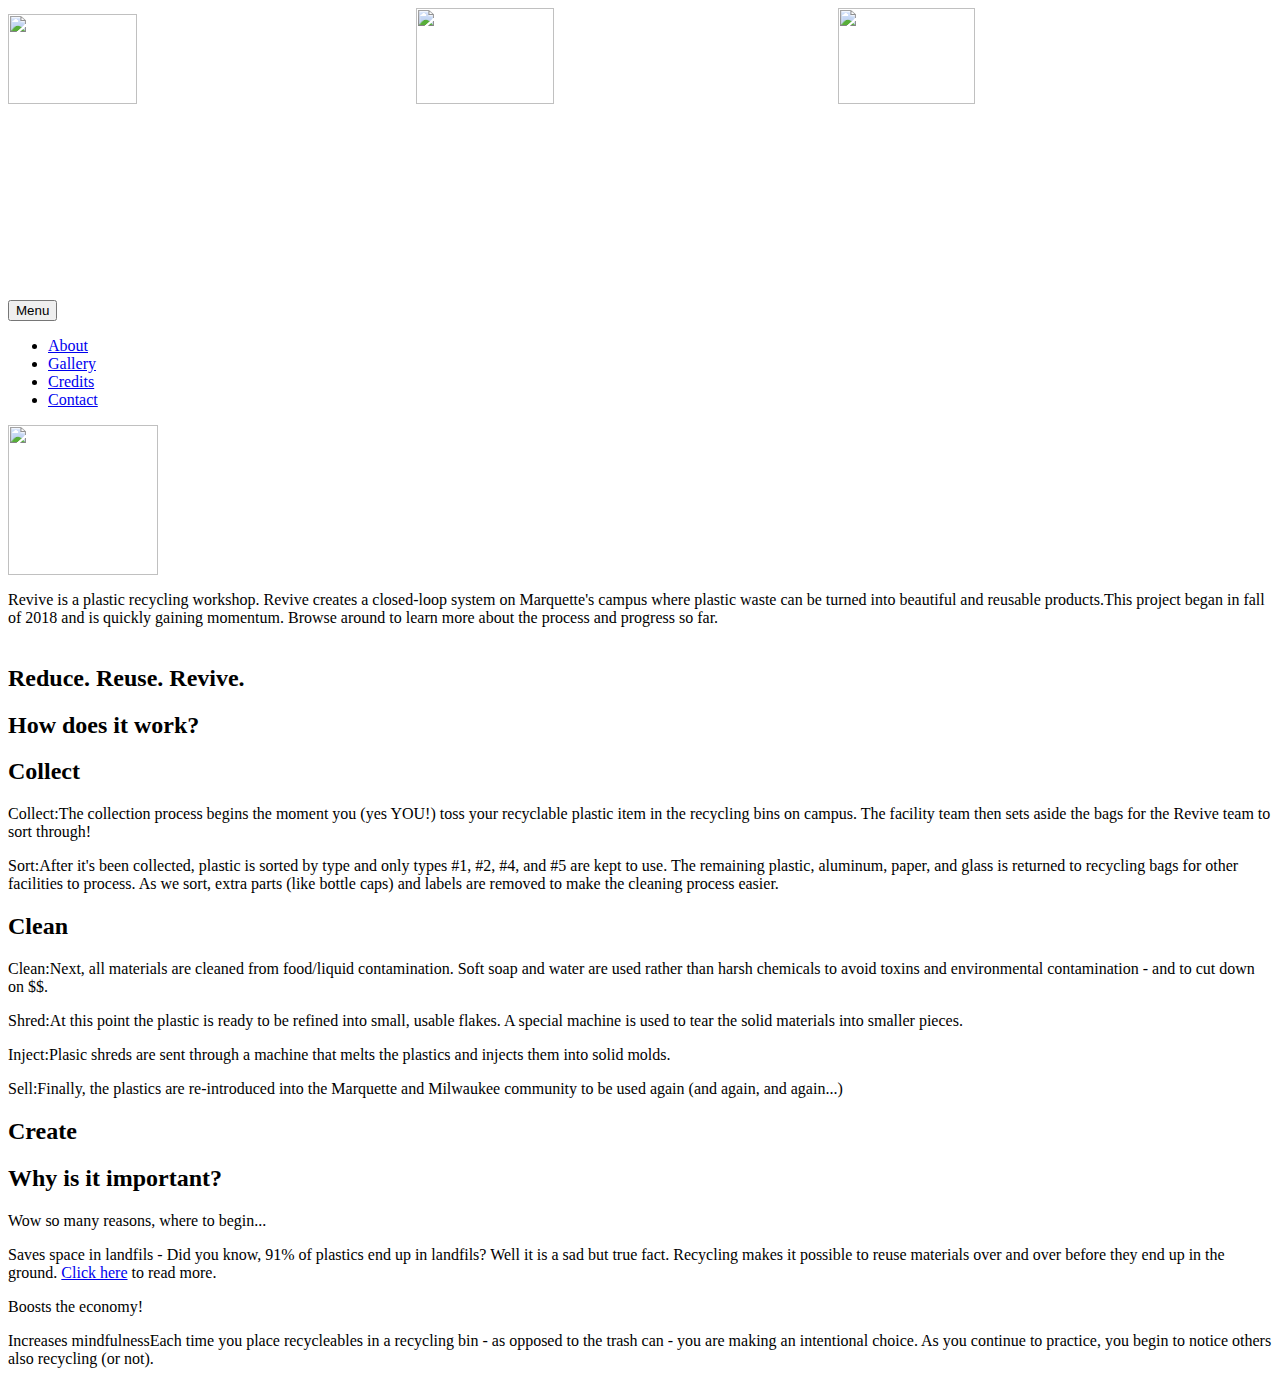
==== index.html @ 665ba40f "linked to external CSS file" ====
<html>
 <head>
	<title>Revive</title>
		<!-- link to main stylesheet -->
		<link rel="stylesheet" type="text/css" href="/css/main.css">
	</head>
	
<meta http-equiv="Content-type" content="text/html;charset=UTF-8">
<meta name="viewport" content="width=device-width, initial-scale=1">
<body>
  
  <div id=backdrop>
    <img src = "http://clipart-library.com/images/Lcd5e8G6i.png" width=32%>
     <img src = "https://cdn.mscdirect.com/global/images/ProductImages/7313828-21.jpg" width=33%>
     <img src = "https://i.pinimg.com/originals/68/07/8d/68078d151c1344f306edef60a94164cf.png" width=33%>
  </div>
  
<div class="grid-container">
<div id=links>
  <button id=button>Menu</button>
  <span id = menu>
  <ul>
    <li><a href="#">About</a></li>
    <li><a href="#">Gallery</a></li>
    <li><a href="#">Credits</a></li>
    <li><a href="#">Contact</a></li>
  </ul>
  </span>
</div>

 <div id=intro>
  <img src ="/revive_cutout.png" height=150px>
  <p>Revive is a plastic recycling workshop.  Revive creates a closed-loop system on Marquette's campus where plastic waste can be turned into beautiful and reusable products.This project began in fall of 2018 and is quickly gaining momentum. Browse around to learn more about the process and progress so far. <br><br></p>
  </div>
  <div id=memo><h2>Reduce. Reuse. Revive.</h2></div>
  <div id=details>
  <h2>How does it work?</h2>
  </div>
  <div id=collect-image></div>
  <div id = collect-title><h2>Collect</h2></div>
  <div id=collect-info><p><span class=callout>Collect:</span>The collection process begins the moment you (yes YOU!) toss your recyclable plastic item in the recycling bins on campus. The facility team then sets aside the bags for the Revive team to sort through! </p>
  <p><span class=callout>Sort:</span>After it's been collected, plastic is sorted by type and only types #1, #2, #4, and #5 are kept to use.  The remaining plastic, aluminum, paper, and glass is returned to recycling bags for other facilities to process.  As we sort, extra parts (like bottle caps) and labels are removed to make the cleaning process easier.</p>
  </div>
  <div id=spacing1></div>
  <div id=clean-title><h2>Clean</h2></div>
  <div id=clean-image></div>
  <div id=clean-info>
   <p><span class=callout>Clean:</span>Next, all materials are cleaned from food/liquid contamination. Soft soap and water are used rather than harsh chemicals to avoid toxins and environmental contamination - and to cut down on $$.  </p>
    <p><span class=callout>Shred:</span>At this point the plastic is ready to be refined into small, usable flakes. A special machine is used to tear the solid materials into smaller pieces.</p>
    </div>
  <div id=spacing2></div>
    <div id=create-info>
    <p><span class=callout>Inject:</span>Plasic shreds are sent through a machine that melts the plastics and injects them into solid molds.</p>
   <p><span class=callout>Sell:</span>Finally, the plastics are re-introduced into the Marquette and Milwaukee community to be used again (and again, and again...)</p>
    </div>
   <div id=create-title><h2>Create</h2></div>
  <div id=create-image></div>
  
<div id=why>
  <h2>Why is it important?</h2>
  <p>Wow so many reasons, where to begin...</p>
  <p class=reasons><span class = callout>Saves space in landfils</span> - Did you know, 91% of plastics end up in landfils? Well it is a sad but true fact. Recycling makes it possible to reuse materials over and over before they end up in the ground. <a href = #>Click here</a> to read more. </p>
  <p class=reasons><span class = callout>Boosts the economy!</span></p>
  <p class=reasons><span class = callout>Increases mindfulness</span>Each time you place recycleables in a recycling bin - as opposed to the trash can - you are making an intentional choice. As you continue to practice, you begin to notice others also recycling (or not).</p>
  </div>
</body>
  </div>

    
  <script>
  var Toggle = document.getElementById("button");
var menu = document.getElementById("menu");
menu.className = "menu-before";

var show = function() {
	menu.className = "menu-after";
}
var hide = function() {
	menu.className = "menu-before";
}

Toggle.addEventListener("click", show);
Toggle.addEventListener("dblclick", hide);
  
  </script>
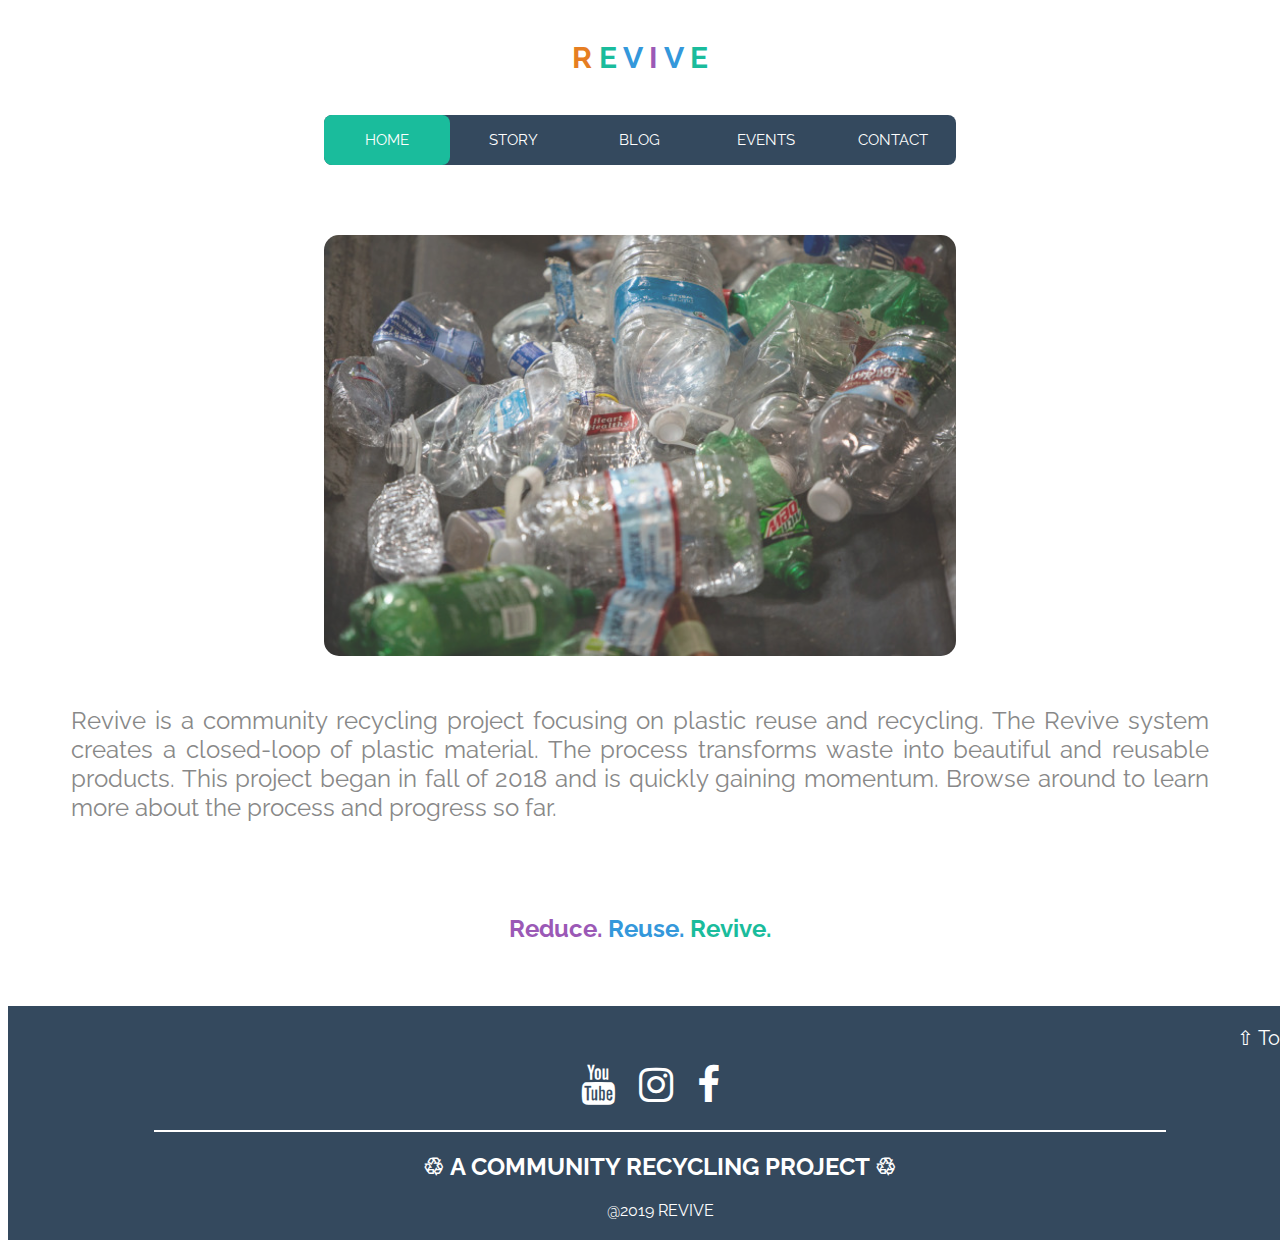
==== commit e80152dd: "Update index.html" ====
--- a/index.html
+++ b/index.html
@@ -1,85 +1,54 @@
 <html>
  <head>
 	<title>Revive</title>
-		<!-- link to main stylesheet -->
-		<link rel="stylesheet" type="text/css" href="/css/main.css">
-	</head>
-	
-<meta http-equiv="Content-type" content="text/html;charset=UTF-8">
-<meta name="viewport" content="width=device-width, initial-scale=1">
-<body>
-  
-  <div id=backdrop>
-    <img src = "http://clipart-library.com/images/Lcd5e8G6i.png" width=32%>
-     <img src = "https://cdn.mscdirect.com/global/images/ProductImages/7313828-21.jpg" width=33%>
-     <img src = "https://i.pinimg.com/originals/68/07/8d/68078d151c1344f306edef60a94164cf.png" width=33%>
+	 <meta http-equiv="Content-type" content="text/html;charset=UTF-8">
+	<meta name="viewport" content="width=device-width, initial-scale=1">
+	<link rel="stylesheet" href="https://cdnjs.cloudflare.com/ajax/libs/font-awesome/4.7.0/css/font-awesome.min.css">
+	<!-- link to main stylesheet -->
+	<link rel="stylesheet" type="text/css" href="/CSS/main.css">
+	<link rel="stylesheet" type="text/css" href="/CSS/home.css">
+</head>
+
+<body>  
+<div id=links>
+  <h1 id=site-head>
+    <span class=orn>R</span>
+    <span class=green>E</span>
+    <span class=blu>V</span>
+    <span class=purp>I</span>
+    <span class=blu>V</span>
+    <span class=green>E</span></h1>
+  <nav>
+	  <a href="https://reviveplastics.github.io/">Home</a>
+	  <a href="#">Story</a>
+	  <a href="#">Blog</a>
+	  <a href="#">Events</a>
+	  <a href="#">Contact</a>
+	  <div class="animation start-home"></div>
+  </nav>
+</div>
+<div id=main>
+	<div>
+    	<img id="homePicture" src="/pictures/plastic.jpg">
+  	</div>
+ <div id=intro>
+  <p>Revive is a community recycling project focusing on plastic reuse and recycling.  The Revive system creates a closed-loop of plastic material. The process transforms waste into beautiful and reusable products. This project began in fall of 2018 and is quickly gaining momentum. Browse around to learn more about the process and progress so far. <br><br></p>
   </div>
-  
-<div class="grid-container">
-<div id=links>
-  <button id=button>Menu</button>
-  <span id = menu>
-  <ul>
-    <li><a href="#">About</a></li>
-    <li><a href="#">Gallery</a></li>
-    <li><a href="#">Credits</a></li>
-    <li><a href="#">Contact</a></li>
-  </ul>
-  </span>
-</div>
-
- <div id=intro>
-  <img src ="/revive_cutout.png" height=150px>
-  <p>Revive is a plastic recycling workshop.  Revive creates a closed-loop system on Marquette's campus where plastic waste can be turned into beautiful and reusable products.This project began in fall of 2018 and is quickly gaining momentum. Browse around to learn more about the process and progress so far. <br><br></p>
+  <div id=slogan><h2><span class=purp>Reduce.</span><span class=blu> Reuse.</span><span class=green> Revive.</span></h2></div>
+ <div>   
+<div id=foot>
+  <div id=to-top>
+    <a href="#links">&#8679; Top</a>
   </div>
-  <div id=memo><h2>Reduce. Reuse. Revive.</h2></div>
-  <div id=details>
-  <h2>How does it work?</h2>
+  <div id=connect>
+    <a href="#"><i class="fa fa-youtube"></i></a>
+    <a href="#"><i class = "fa fa-instagram"></i></a>
+    <a href="#"><i class = "fa fa-facebook"></i></a>
+    <a href="#"><i></i></a>
   </div>
-  <div id=collect-image></div>
-  <div id = collect-title><h2>Collect</h2></div>
-  <div id=collect-info><p><span class=callout>Collect:</span>The collection process begins the moment you (yes YOU!) toss your recyclable plastic item in the recycling bins on campus. The facility team then sets aside the bags for the Revive team to sort through! </p>
-  <p><span class=callout>Sort:</span>After it's been collected, plastic is sorted by type and only types #1, #2, #4, and #5 are kept to use.  The remaining plastic, aluminum, paper, and glass is returned to recycling bags for other facilities to process.  As we sort, extra parts (like bottle caps) and labels are removed to make the cleaning process easier.</p>
-  </div>
-  <div id=spacing1></div>
-  <div id=clean-title><h2>Clean</h2></div>
-  <div id=clean-image></div>
-  <div id=clean-info>
-   <p><span class=callout>Clean:</span>Next, all materials are cleaned from food/liquid contamination. Soft soap and water are used rather than harsh chemicals to avoid toxins and environmental contamination - and to cut down on $$.  </p>
-    <p><span class=callout>Shred:</span>At this point the plastic is ready to be refined into small, usable flakes. A special machine is used to tear the solid materials into smaller pieces.</p>
-    </div>
-  <div id=spacing2></div>
-    <div id=create-info>
-    <p><span class=callout>Inject:</span>Plasic shreds are sent through a machine that melts the plastics and injects them into solid molds.</p>
-   <p><span class=callout>Sell:</span>Finally, the plastics are re-introduced into the Marquette and Milwaukee community to be used again (and again, and again...)</p>
-    </div>
-   <div id=create-title><h2>Create</h2></div>
-  <div id=create-image></div>
-  
-<div id=why>
-  <h2>Why is it important?</h2>
-  <p>Wow so many reasons, where to begin...</p>
-  <p class=reasons><span class = callout>Saves space in landfils</span> - Did you know, 91% of plastics end up in landfils? Well it is a sad but true fact. Recycling makes it possible to reuse materials over and over before they end up in the ground. <a href = #>Click here</a> to read more. </p>
-  <p class=reasons><span class = callout>Boosts the economy!</span></p>
-  <p class=reasons><span class = callout>Increases mindfulness</span>Each time you place recycleables in a recycling bin - as opposed to the trash can - you are making an intentional choice. As you continue to practice, you begin to notice others also recycling (or not).</p>
-  </div>
-</body>
-  </div>
-
-    
-  <script>
-  var Toggle = document.getElementById("button");
-var menu = document.getElementById("menu");
-menu.className = "menu-before";
-
-var show = function() {
-	menu.className = "menu-after";
-}
-var hide = function() {
-	menu.className = "menu-before";
-}
-
-Toggle.addEventListener("click", show);
-Toggle.addEventListener("dblclick", hide);
-  
-  </script>
+  <div class=line></div>
+  <h2>&#9842; A COMMUNITY RECYCLING PROJECT &#9842; </h2>
+  @2019 REVIVE
+ </div>
+   
+ </body>
--- a/CSS/main.css
+++ b/CSS/main.css
@@ -0,0 +1,139 @@
+/* Important styles */
+@import url(https://fonts.googleapis.com/css?family=Raleway);
+@import url('https://fonts.googleapis.com/css?family=Lobster');
+@import url('https://fonts.googleapis.com/css?family=Cute+Font|Freckle+Face|Gugi|Monoton|Special+Elite');
+
+::-webkit-scrollbar { 
+    display: none; 
+}
+
+body { 
+  color: #555; 
+  text-align:center;
+  padding:0px;
+  font-family: "raleway", helvetica;
+}
+nav {
+	margin: 27px auto 0;
+	position: relative;
+	width: 50%;
+	height: 50px;
+	background-color: #34495e;
+	border-radius: 8px;
+	font-size: 0;
+}
+nav a {
+	line-height: 50px;
+	height: 100%;
+	font-size: 15px;
+	display: inline-block;
+	position: relative;
+	z-index: 1;
+	text-decoration: none;
+	text-transform: uppercase;
+	text-align: center;
+	color: white;
+	cursor: pointer;
+}
+nav .animation {
+	position: absolute;
+	height: 100%;
+	top: 0;
+	z-index: 0;
+	transition: all .5s ease 0s;
+	border-radius: 8px;
+}
+a:nth-child(1) {
+	width: 20%;
+}
+a:nth-child(2) {
+	width: 20%;
+}
+a:nth-child(3) {
+	width: 20%;
+}
+a:nth-child(4) {
+	width: 20%;
+}
+a:nth-child(5) {
+	width: 20%;
+}
+nav .start-home, a:nth-child(1):hover~.animation {
+	width:20%;
+	left: 0;
+	background-color: #1abc9c;
+}
+nav .start-about, a:nth-child(2):hover~.animation {
+	width:20%;
+	left: 20%;
+	background-color: #e74c3c;
+}
+nav .start-blog, a:nth-child(3):hover~.animation {
+	width:20%;
+	left:40%;
+	background-color: #3498db;
+}
+nav .start-portefolio, a:nth-child(4):hover~.animation {
+	width:20%;
+	left: 60%;
+	background-color: #9b59b6;
+}
+nav .start-contact, a:nth-child(5):hover~.animation {
+	width:20%;
+	left:80%;
+	background-color: #e67e22;
+}
+#main{
+  /*all main content here*/
+  margin-top:50px;
+}
+#foot{
+  width:100%;
+  background-color:#34495e;
+  color:white;
+  padding:20px;
+}
+#foot a{
+  color:white;
+  font-size:20px;
+  text-decoration:none;
+}
+#connect i{
+  font-size:40px;
+  padding:15px 10px 15px 10px;
+}
+.line{
+  height:2px;
+  width:80%;
+  margin:10px 10% 10px 10%;
+  background-color:white;
+}
+#to-top{
+  text-align:right;
+  font-size:30px;
+}
+h1 {
+	text-align: center;
+	margin: 40px 0 40px;
+	text-align: center;
+	font-size: 30px;
+	color: #34495e;
+}
+
+p{ 
+  font-size: 1.5em;
+  margin:0% 5%;
+  text-align: justify; 
+  color: #888; }
+.purp{
+  color:#9b59b6;
+}
+.orn{
+  color:#e67e22;
+}
+.green{
+  color:#1abc9c;
+}
+.blu{
+  color:#3498db;
+}
--- a/CSS/home.css
+++ b/CSS/home.css
@@ -0,0 +1,9 @@
+#homePicture{
+  margin:20px 0 50px;
+  opacity:.8;
+  width:50%;
+  border-radius:15px;
+}
+#slogan{
+  margin:5%;
+}
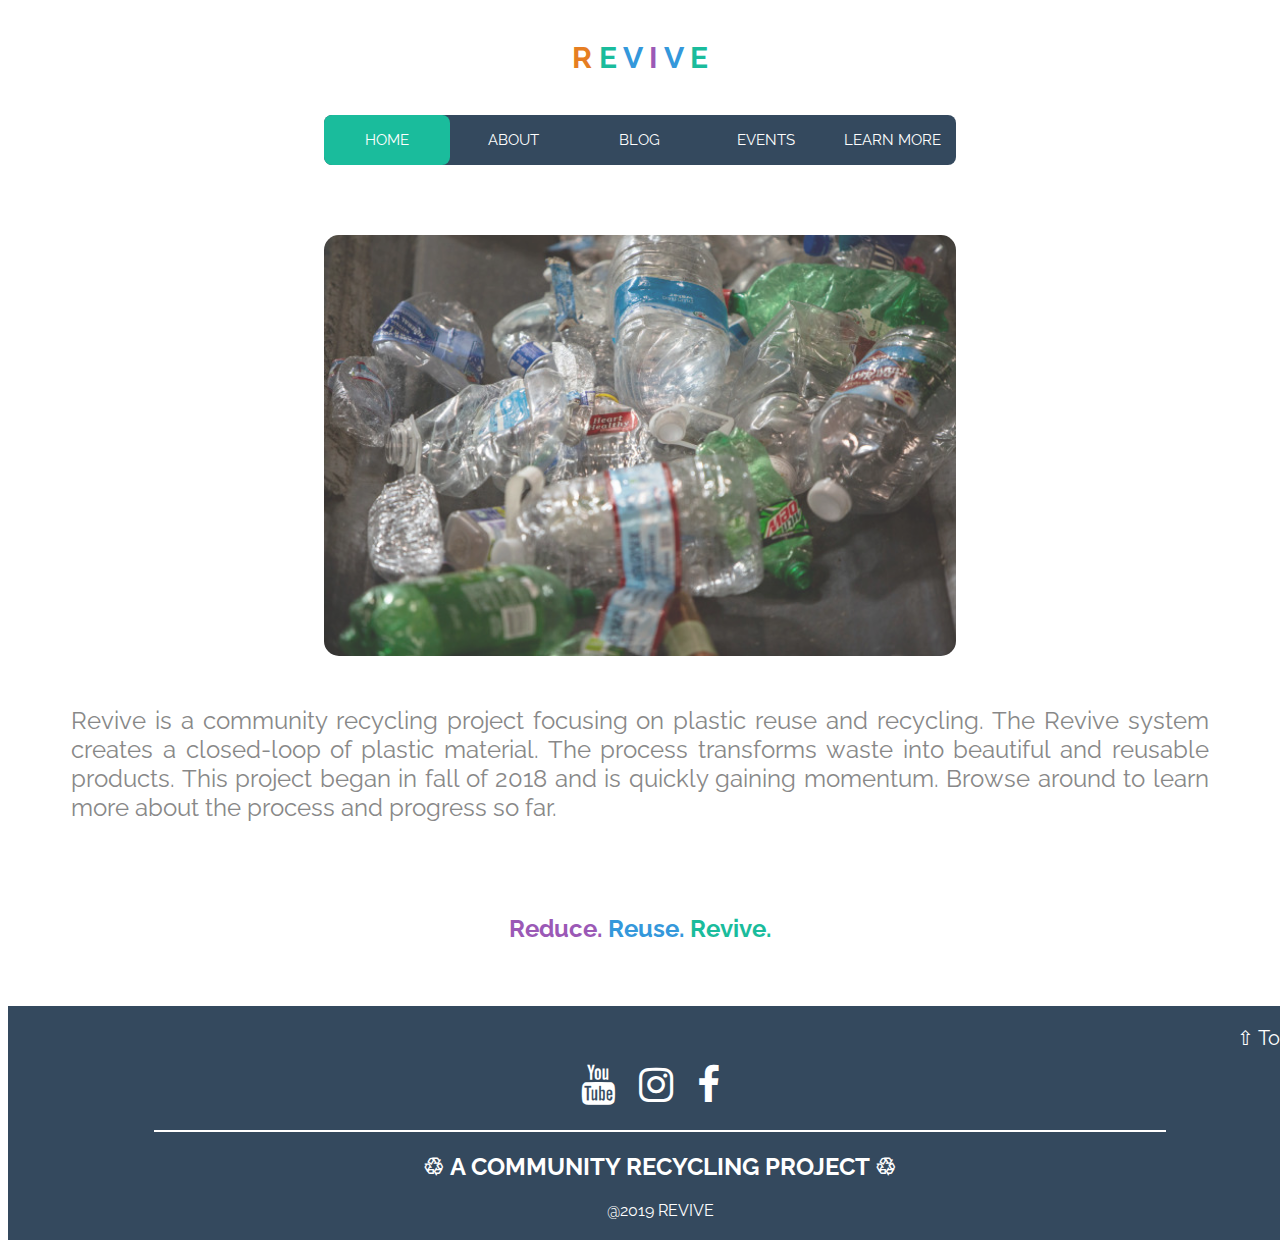
==== commit 9eb253d4: "Update index.html" ====
--- a/index.html
+++ b/index.html
@@ -20,10 +20,10 @@
     <span class=green>E</span></h1>
   <nav>
 	  <a href="https://reviveplastics.github.io/">Home</a>
-	  <a href="#">Story</a>
-	  <a href="#">Blog</a>
-	  <a href="#">Events</a>
-	  <a href="#">Contact</a>
+	  <a href="about.html">About</a>
+	  <a href="blog.html">Blog</a>
+	  <a href="events.html">Events</a>
+	  <a href="learn-more.html">Learn More</a>
 	  <div class="animation start-home"></div>
   </nav>
 </div>
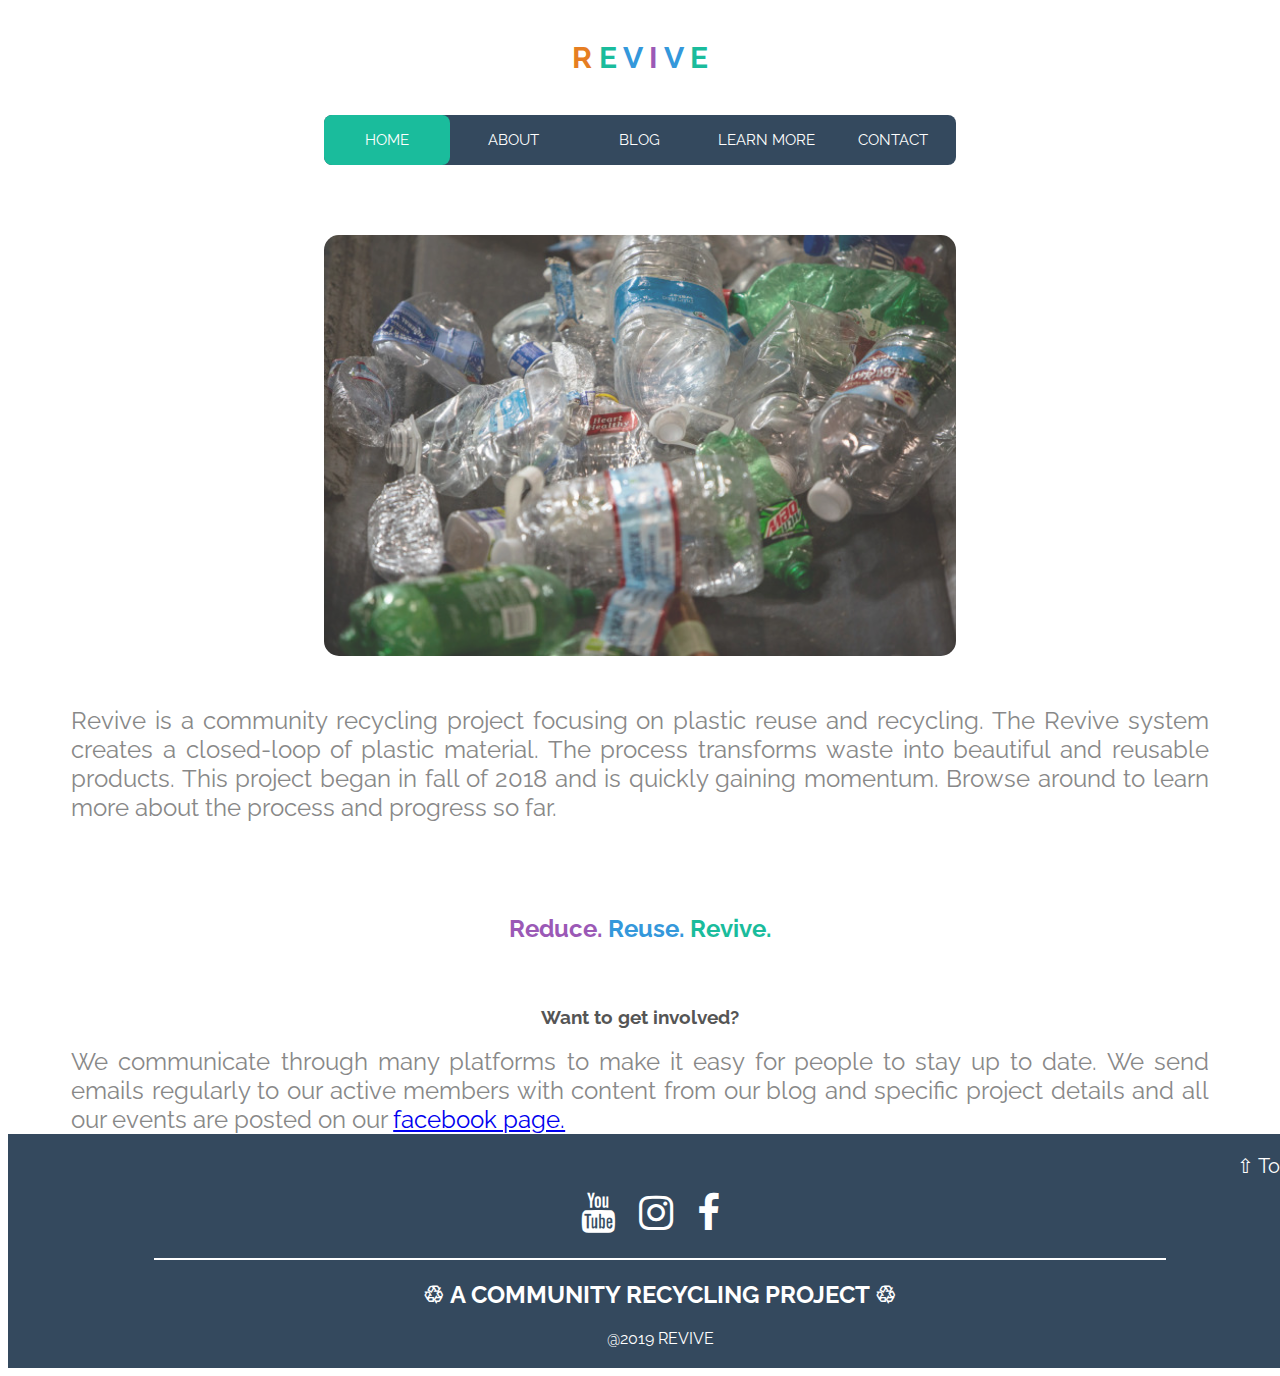
==== commit 78cb9f28: "added info for involvement and fb link" ====
--- a/index.html
+++ b/index.html
@@ -22,20 +22,25 @@
 	  <a href="https://reviveplastics.github.io/">Home</a>
 	  <a href="about.html">About</a>
 	  <a href="blog.html">Blog</a>
-	  <a href="events.html">Events</a>
 	  <a href="learn-more.html">Learn More</a>
+    	  <a href="contact.html">Contact</a>
 	  <div class="animation start-home"></div>
   </nav>
 </div>
 <div id=main>
 	<div>
-    	<img id="homePicture" src="/pictures/plastic.jpg">
+    		<img id="homePicture" src="/pictures/plastic.jpg">
   	</div>
  <div id=intro>
-  <p>Revive is a community recycling project focusing on plastic reuse and recycling.  The Revive system creates a closed-loop of plastic material. The process transforms waste into beautiful and reusable products. This project began in fall of 2018 and is quickly gaining momentum. Browse around to learn more about the process and progress so far. <br><br></p>
+  	<p>Revive is a community recycling project focusing on plastic reuse and recycling.  The Revive system creates a closed-loop of plastic material. The process transforms waste into beautiful and reusable products. This project began in fall of 2018 and is quickly gaining momentum. Browse around to learn more about the process and progress so far. <br><br></p>
   </div>
-  <div id=slogan><h2><span class=purp>Reduce.</span><span class=blu> Reuse.</span><span class=green> Revive.</span></h2></div>
- <div>   
+  <div id=slogan>
+	  <h2><span class=purp>Reduce.</span><span class=blu> Reuse.</span><span class=green> Revive.</span></h2>
+  </div>
+  <div>
+	  <h3> Want to get involved?</h3>
+	  <p> We communicate through many platforms to make it easy for people to stay up to date. We send emails regularly to our active members with content from our blog and specific project details and all our events are posted on our <a href=" fb.me/reviveplasticsMU">facebook page.</a></p>
+  </div>
 <div id=foot>
   <div id=to-top>
     <a href="#links">&#8679; Top</a>
@@ -43,7 +48,7 @@
   <div id=connect>
     <a href="#"><i class="fa fa-youtube"></i></a>
     <a href="#"><i class = "fa fa-instagram"></i></a>
-    <a href="#"><i class = "fa fa-facebook"></i></a>
+    <a href=" fb.me/reviveplasticsMU"><i class = "fa fa-facebook"></i></a>
     <a href="#"><i></i></a>
   </div>
   <div class=line></div>
--- a/CSS/main.css
+++ b/CSS/main.css
@@ -137,3 +137,6 @@
 .blu{
   color:#3498db;
 }
+.red{
+  color:#e74c3c;
+}
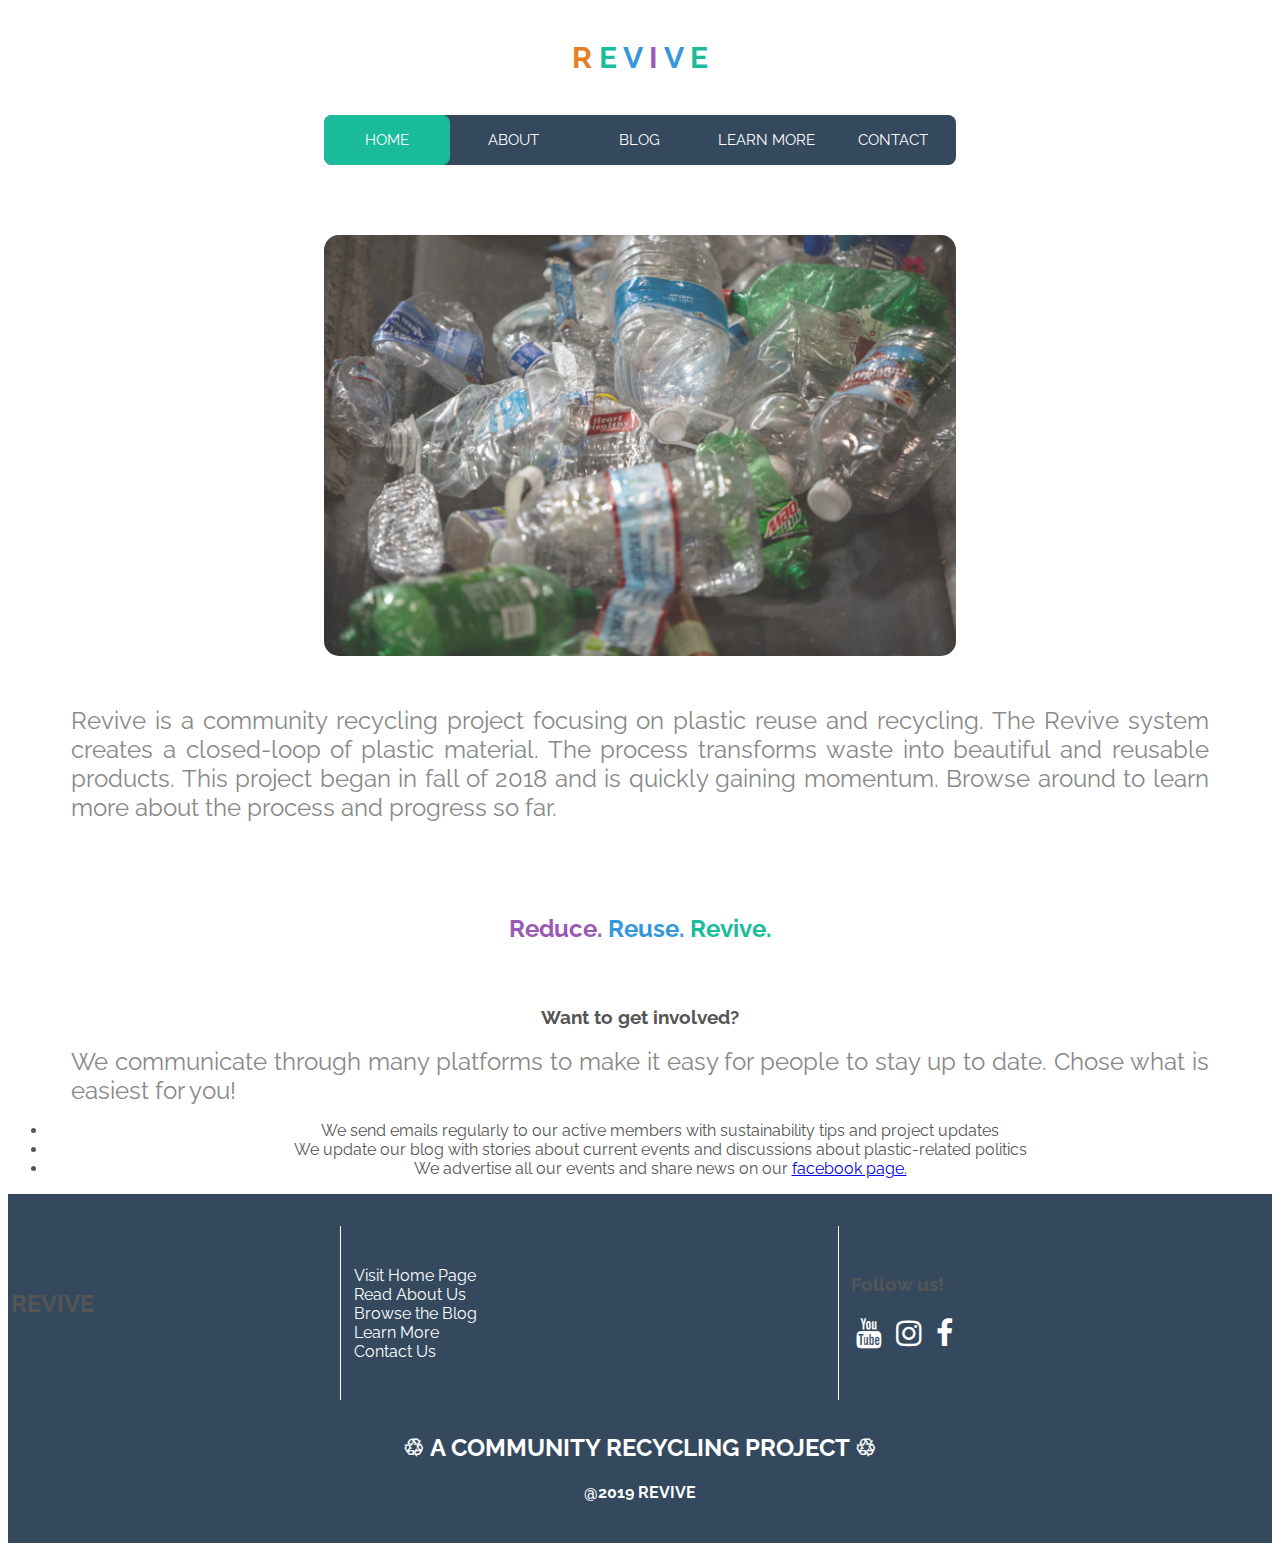
==== commit 46030d79: "updated footer and 'get involved' text" ====
--- a/index.html
+++ b/index.html
@@ -39,21 +39,43 @@
   </div>
   <div>
 	  <h3> Want to get involved?</h3>
-	  <p> We communicate through many platforms to make it easy for people to stay up to date. We send emails regularly to our active members with content from our blog and specific project details and all our events are posted on our <a href=" fb.me/reviveplasticsMU">facebook page.</a></p>
+	  <p> We communicate through many platforms to make it easy for people to stay up to date. Chose what is easiest for you! 
+		  <ul>
+			  <li>We send emails regularly to our active members with sustainability tips and project updates</li>
+			  <li>We update our blog with stories about current events and discussions about plastic-related politics</li>
+			  <li>We advertise all our events and share news on our <a href=" fb.me/reviveplasticsMU">facebook page.</a></li>
+	  	  </ul>
+	</p>
   </div>
-<div id=foot>
-  <div id=to-top>
-    <a href="#links">&#8679; Top</a>
-  </div>
-  <div id=connect>
-    <a href="#"><i class="fa fa-youtube"></i></a>
-    <a href="#"><i class = "fa fa-instagram"></i></a>
-    <a href=" fb.me/reviveplasticsMU"><i class = "fa fa-facebook"></i></a>
-    <a href="#"><i></i></a>
-  </div>
-  <div class=line></div>
-  <h2>&#9842; A COMMUNITY RECYCLING PROJECT &#9842; </h2>
-  @2019 REVIVE
+ <div id=foot>
+   <br>
+  <table id=footTable>
+    <td>
+      <h2>REVIVE</h2>
+    </td>
+    <td>
+      <div class=line></div>
+    </td>
+    <td>
+      <a href="https://reviveplastics.com/">Visit Home Page</a><br>
+      <a href="https://reviveplastics.com/about.html">Read About Us</a><br>
+      <a href="https://reviveplastics.com/blog.htm">Browse the Blog</a><br>
+      <a href="https://reviveplastics.com/learn-more.html">Learn More</a><br>
+      <a href="https://reviveplastics.com/contact.html">Contact Us</a><br>
+    </td>
+    <td>
+      <div class=line></div>
+    </td>
+    <td>
+      <h3>Follow us!</h3>
+      <a href="#"><i class="fa fa-youtube"></i></a>
+      <a href="#"><i class = "fa fa-instagram"></i></a>
+      <a href="https://www.facebook.com/reviveplasticsMU/?modal=admin_todo_tour"><i class = "fa fa-facebook"></i></a>
+      </td>
+  </table>
+   <h2>&#9842; A COMMUNITY RECYCLING PROJECT &#9842; </h2>
+   <h4>@2019 REVIVE</h4>
+   <br>
  </div>
    
  </body>
--- a/CSS/main.css
+++ b/CSS/main.css
@@ -91,26 +91,23 @@
   width:100%;
   background-color:#34495e;
   color:white;
-  padding:20px;
+}
+#footTable{
+  width: 100%;
+  height:200px;
 }
 #foot a{
   color:white;
-  font-size:20px;
   text-decoration:none;
 }
-#connect i{
-  font-size:40px;
-  padding:15px 10px 15px 10px;
+#foot i{
+  font-size:30px;
+  margin:5px;
 }
 .line{
-  height:2px;
-  width:80%;
-  margin:10px 10% 10px 10%;
+  height:90%;
+  width:1px;
   background-color:white;
-}
-#to-top{
-  text-align:right;
-  font-size:30px;
 }
 h1 {
 	text-align: center;
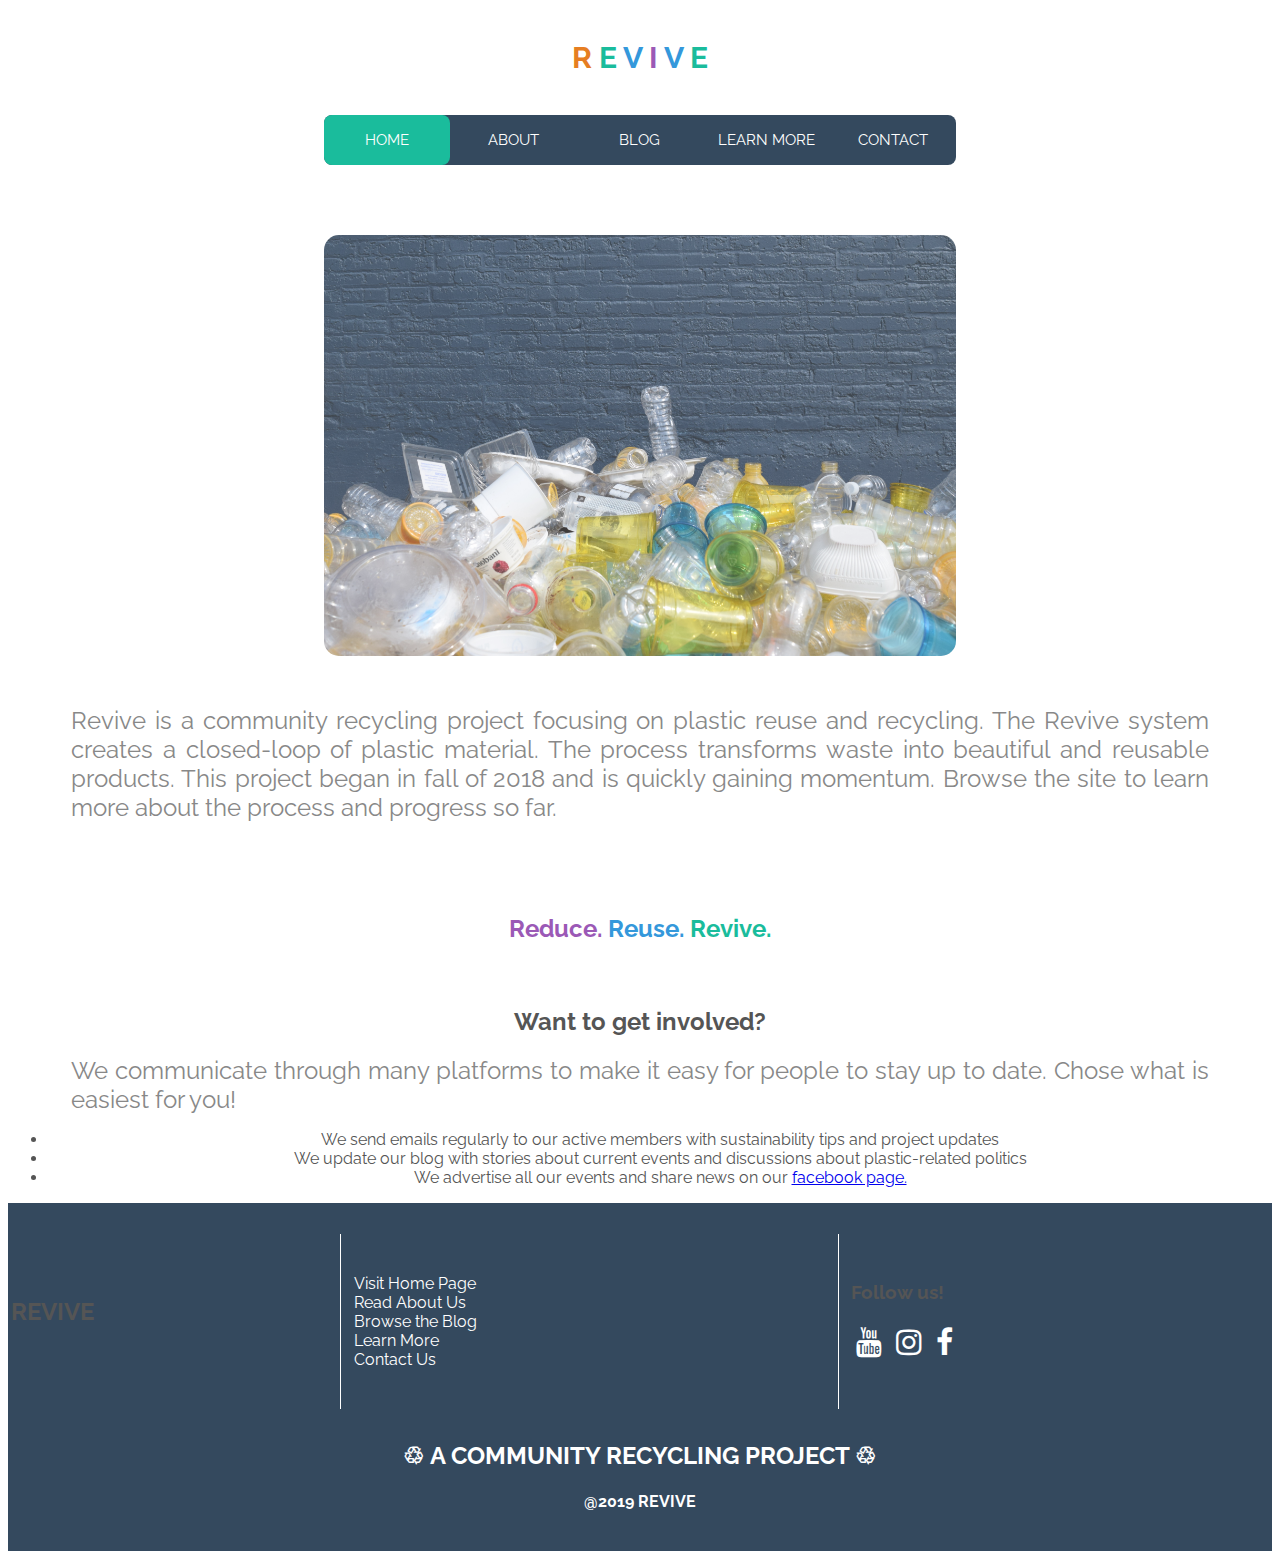
==== commit 48fdce48: "updated home page picture and verbage" ====
--- a/index.html
+++ b/index.html
@@ -29,16 +29,20 @@
 </div>
 <div id=main>
 	<div>
-    		<img id="homePicture" src="/pictures/plastic.jpg">
+    		<img id="homePicture" src="/pictures/DSC_0760.JPG">
   	</div>
  <div id=intro>
-  	<p>Revive is a community recycling project focusing on plastic reuse and recycling.  The Revive system creates a closed-loop of plastic material. The process transforms waste into beautiful and reusable products. This project began in fall of 2018 and is quickly gaining momentum. Browse around to learn more about the process and progress so far. <br><br></p>
+  	<p>Revive is a community recycling project focusing on plastic reuse and recycling.  
+		The Revive system creates a closed-loop of plastic material. 
+		The process transforms waste into beautiful and reusable products. 
+		This project began in fall of 2018 and is quickly gaining momentum. 
+		Browse the site to learn more about the process and progress so far. <br><br></p>
   </div>
   <div id=slogan>
 	  <h2><span class=purp>Reduce.</span><span class=blu> Reuse.</span><span class=green> Revive.</span></h2>
   </div>
   <div>
-	  <h3> Want to get involved?</h3>
+	  <h2> Want to get involved?</h3>
 	  <p> We communicate through many platforms to make it easy for people to stay up to date. Chose what is easiest for you! 
 		  <ul>
 			  <li>We send emails regularly to our active members with sustainability tips and project updates</li>
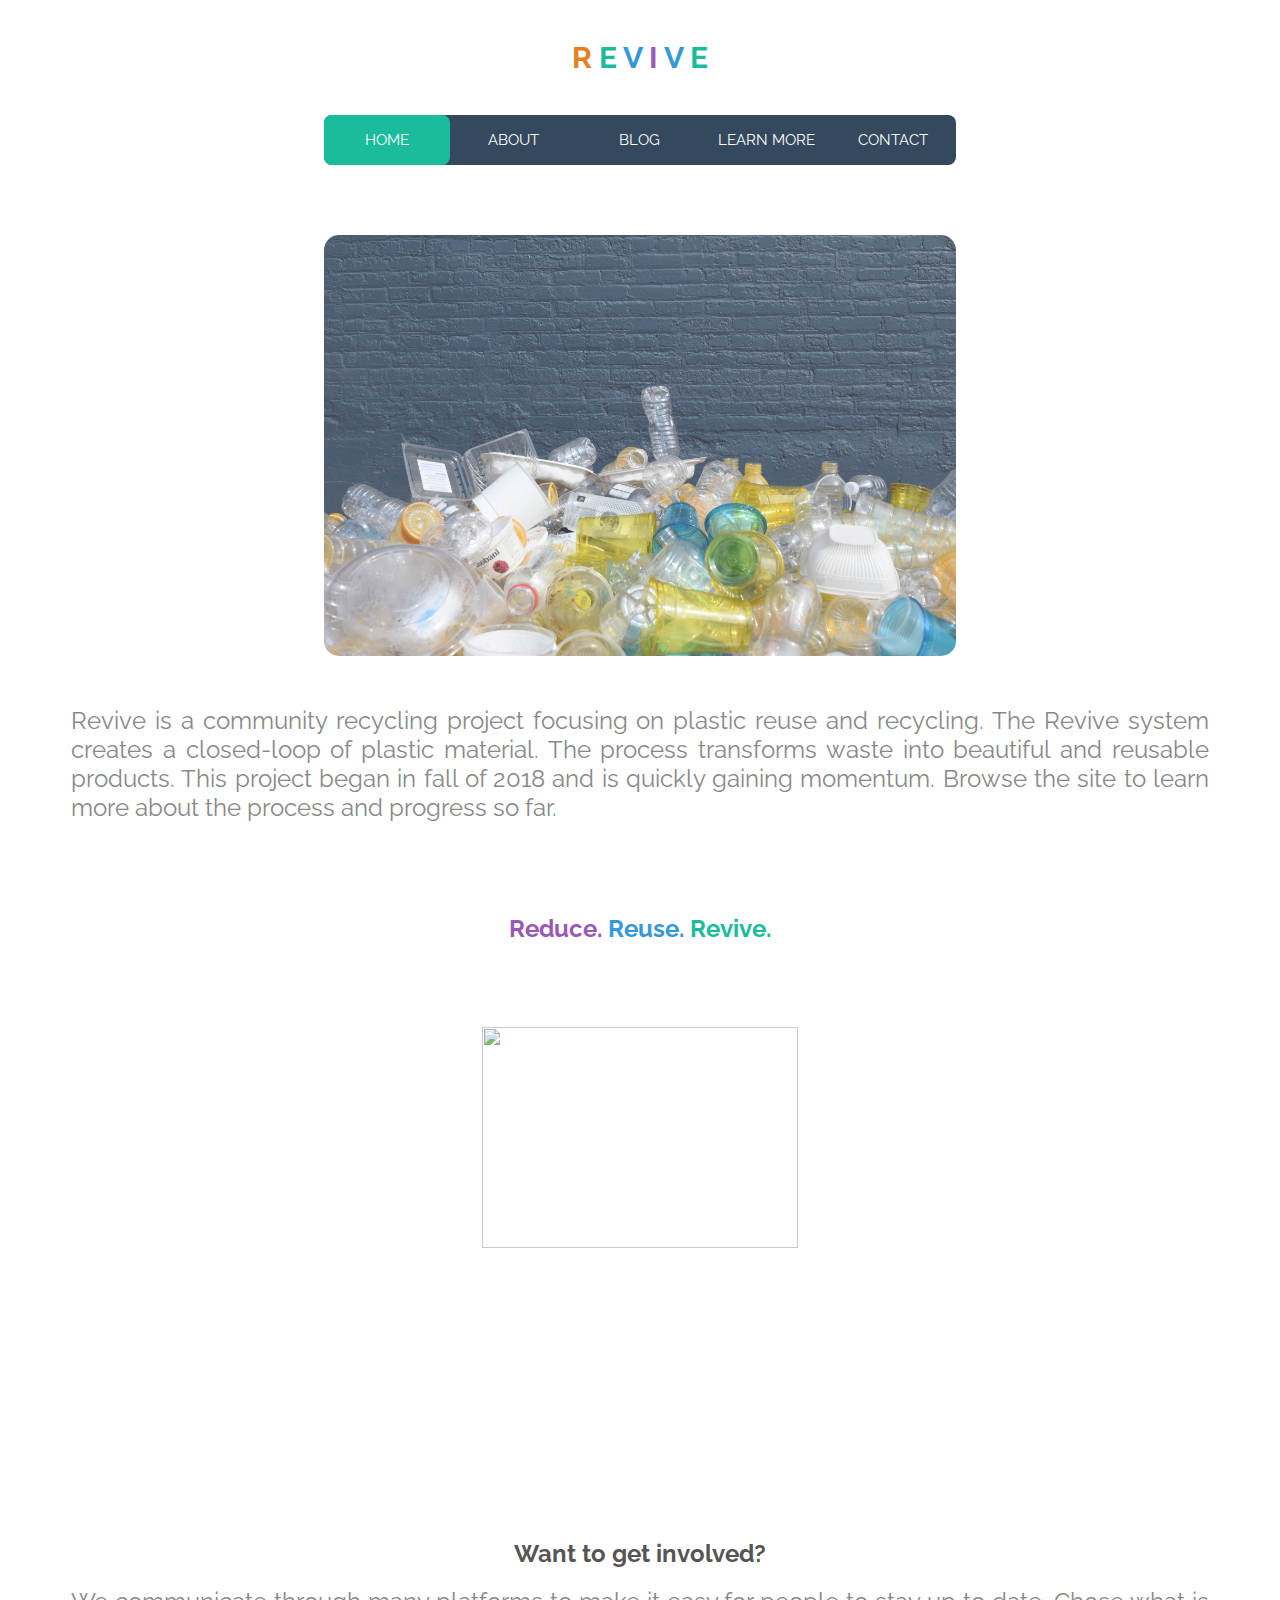
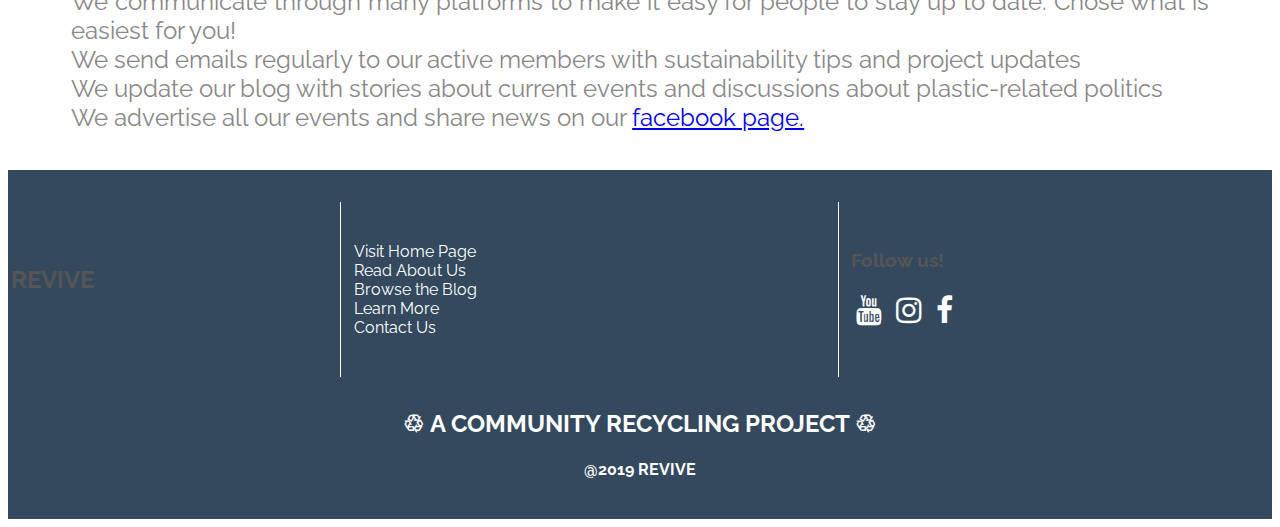
==== commit aa798d34: "fixed facebook link" ====
--- a/index.html
+++ b/index.html
@@ -31,7 +31,7 @@
 	<div>
     		<img id="homePicture" src="/pictures/DSC_0760.JPG">
   	</div>
- <div id=intro>
+ <div class = "info">
   	<p>Revive is a community recycling project focusing on plastic reuse and recycling.  
 		The Revive system creates a closed-loop of plastic material. 
 		The process transforms waste into beautiful and reusable products. 
@@ -42,15 +42,18 @@
 	  <h2><span class=purp>Reduce.</span><span class=blu> Reuse.</span><span class=green> Revive.</span></h2>
   </div>
   <div>
+	<img id="mucups" src="/pictures/DSC_0711.JPG">
+  </div>
+  <div class = "info">
 	  <h2> Want to get involved?</h3>
 	  <p> We communicate through many platforms to make it easy for people to stay up to date. Chose what is easiest for you! 
-		  <ul>
-			  <li>We send emails regularly to our active members with sustainability tips and project updates</li>
-			  <li>We update our blog with stories about current events and discussions about plastic-related politics</li>
-			  <li>We advertise all our events and share news on our <a href=" fb.me/reviveplasticsMU">facebook page.</a></li>
-	  	  </ul>
+	<br>We send emails regularly to our active members with sustainability tips and project updates
+	<br>We update our blog with stories about current events and discussions about plastic-related politics
+	<br>We advertise all our events and share news on our <a href="https://www.facebook.com/reviveplasticsMU/?modal=admin_todo_tour">facebook page.</a>
 	</p>
+	 <br>
   </div>
+	<br>
  <div id=foot>
    <br>
   <table id=footTable>
@@ -73,7 +76,7 @@
     <td>
       <h3>Follow us!</h3>
       <a href="#"><i class="fa fa-youtube"></i></a>
-      <a href="#"><i class = "fa fa-instagram"></i></a>
+      <a href="https://www.instagram.com/reviveplastics/"><i class = "fa fa-instagram"></i></a>
       <a href="https://www.facebook.com/reviveplasticsMU/?modal=admin_todo_tour"><i class = "fa fa-facebook"></i></a>
       </td>
   </table>
--- a/CSS/home.css
+++ b/CSS/home.css
@@ -1,4 +1,10 @@
 #homePicture{
+  margin:20px 0 50px;
+  opacity:.8;
+  width:50%;
+  border-radius:15px;
+}
+#mucups{
   margin:20px 0 50px;
   opacity:.8;
   width:50%;
@@ -7,3 +13,6 @@
 #slogan{
   margin:5%;
 }
+#info{
+  width:70%;
+}
